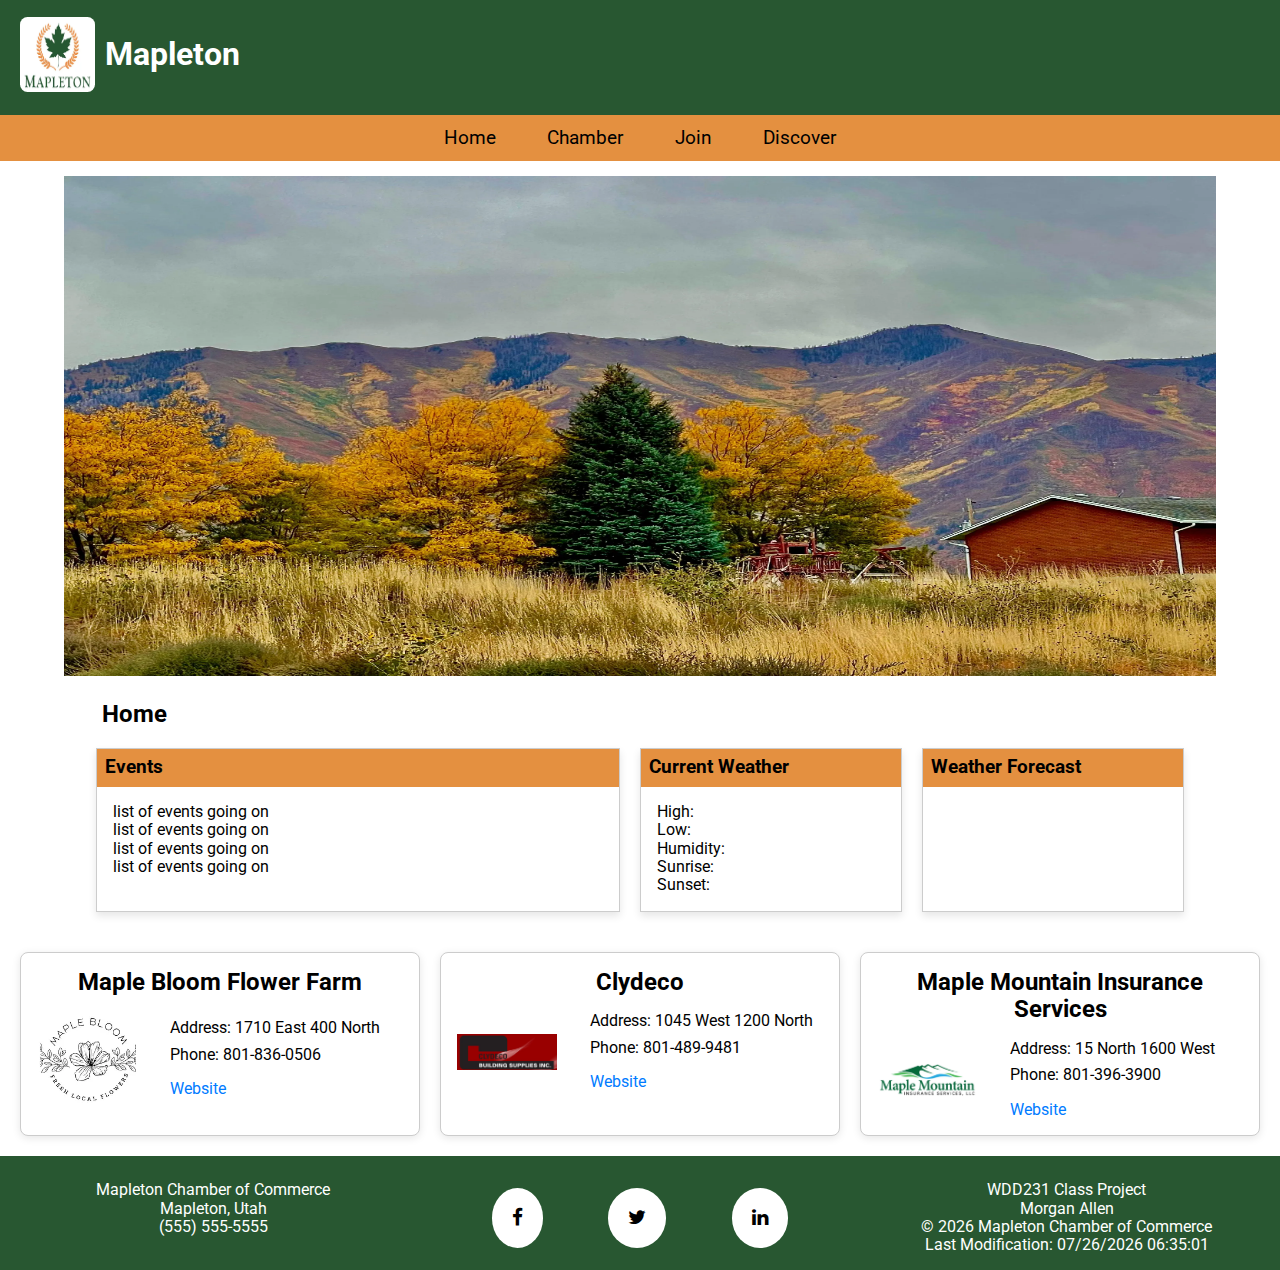
==== chamber/index.html @ 521429bc "current weather and member cards are done. Just need to fill the forecast card." ====
<!DOCTYPE html>
<html lang="en">
  <head>
    <meta charset="UTF-8">
    <meta name="viewport" content="width=device-width, initial-scale=1.0" />
    <meta name="author" content="Morgan Allen" />
    <title>Morgan Allen's WDD-231 Chamber Home Page</title>
    <meta
      name="description"
      content="Morgan Allen's Project Chamber Home Page for the WDD 231"
    />
    <meta
      property="og:title"
      content="Morgan Allen's WDD 231 Chamber Home Page"
    />
    <meta property="og:type" content="website" />
    <meta
      property="og:image"
      content="https://www.mapleton.org/Document_Center/Departments/Public%20Relations/Photo%20Contest/10.21_MelissaOtt.jpg"
    />
    <meta
      property="og:url"
      content="https://morganmallen.github.io/wdd231/chamber/"
    />
    <link rel="stylesheet" href="styles/normalize.css" />
    <link rel="stylesheet" href="styles/home.css" />
    <link rel="stylesheet" href="styles/home-mobile-view.css" />
    <link rel="preconnect" href="https://fonts.googleapis.com" />
    <link rel="preconnect" href="https://fonts.gstatic.com" crossorigin />
    <link
      href="https://fonts.googleapis.com/css2?family=Roboto&display=swap"
      rel="stylesheet"
    />
    <link rel="icon" href="../favicon.ico" />
    <link
      rel="stylesheet"
      href="https://cdnjs.cloudflare.com/ajax/libs/font-awesome/4.7.0/css/font-awesome.min.css"
    />
    <script src="scripts/home.js" defer></script>
  </head>
  <body>
    <header class="header">
      <div class="logo-title">
        <img src="./images/mapletonLogo.webp" alt="logo" class="logo" />
        <h1>Mapleton</h1>
      </div>
      <button id="menu-button"></button>
    </header>
    <nav id="animateMe">
      <ul class="menuLinks">
        <li><a href="index.html">Home</a></li>
        <li><a href="directory.html">Chamber</a></li>
        <li><a href="#">Join</a></li>
        <li><a href="#">Discover</a></li>
      </ul>
    </nav>
    <main>
      <section class="hero">
        <img src="./images/mapleton.webp" alt="mapleton" class="hero-img" />
      </section>
      <h2>Home</h2>
      <section class="events-weather-section">
        <div class="events">
          <h3>Events</h3>
          <p>list of events going on</p>
          <p>list of events going on</p>
          <p>list of events going on</p>
          <p>list of events going on</p>
        </div>
        <div class="weather">
          <h3>Current Weather</h3>
          <div class="weather-card-main">
            <figure>
              <img id="weather-icon" src="" alt="" />
            </figure>
            <div class="weather-card-info">
              <p><span id="current-temp"></span></p>
              <p><span id="weather-description"></span></p>
              <p>High: <span id="high"></span></p>
              <p>Low: <span id="low"></span></p>
              <p>Humidity: <span id="humidity"></span></p>
              <p>Sunrise: <span id="sunrise"></span></p>
              <p>Sunset: <span id="sunset"></span></p>
            </div>
          </div>
        </div>
        <div class="forecast">
          <h3>Weather Forecast</h3>
          <p><span id="today"></span></p>
          <p><span id="tomorrow"></span></p>
          <p><span id="twoDays"></span></p>
        </div>
      </section>
      <section id="cards-container"></section>
    </main>
    <footer class="footer">
      <div class="left-footer">
        <p>Mapleton Chamber of Commerce</p>
        <p>Mapleton, Utah</p>
        <p>(555) 555-5555</p>
      </div>
      <div class="social-icons">
        <a href="#" class="fa fa-facebook"></a>
        <a href="#" class="fa fa-twitter"></a>
        <a href="#" class="fa fa-linkedin"></a>
      </div>
      <div class="right-footer">
        <p>WDD231 Class Project</p>
        <p>Morgan Allen</p>
        <p>
          <span id="currentYear"></span>
        </p>
        <p id="lastModified"></p>
      </div>
    </footer>
  </body>
</html>
---- chamber/styles/home.css ----
* {
    margin: 0;
    padding: 0;
  }
  
  body {
    font-family: 'Roboto', sans-serif;
  }
  
  .header {
    display: flex;
    flex-direction: row;
    justify-content: space-between;
    padding-bottom: 20px;
    background-color: #285731;
    color: white;
  }
  
  .logo-title {
    display: flex;
    flex-direction: row;
    margin-left: 20px;
    align-items: center;
    margin-top: 15px;
  }
  
  .logo {
    height: 75px;
    width: 75px;
    margin-right: 10px;
    border-radius: 10%;
  }
  
  ul.menuLinks li a {
    display: flex;
    padding: 0.75rem 2vw;
    color: white;
    text-decoration: none;
  }
  
  #menu-button {
    display: none;
  }
  
  ul.menuLinks,
  ul.menuLinks.open {
    display: flex;
    justify-content: flex-end;
  }
  
  ul.menuLinks a:hover {
    font-size: large;
  }
  
  ul.menuLinks {
    list-style-type: none;
  }
  
  nav {
    display: flex;
    flex-direction: row;
    align-items: center;
    width: 30%;
    justify-content: space-evenly;
    font-size: larger;
    background-color: #e49040;
    color: black;
    width: 100%;
    margin-bottom: 15px;
  }
  
  nav a {
    text-decoration: none;
    color: black !important;
  }
  
  nav a:hover {
    text-decoration: underline;
    font-weight: bold;
  }
  
  .hero {
    display: flex;
    justify-content: center;
    margin-bottom: 25px;
  }
  
  .hero-img {
    width: 90%;
    height: 500px;
  }
  
  main h2 {
    margin-left: 102px;
  }
  
  .events-weather-section {
    display: grid;
    grid-template-columns: 2fr 1fr 1fr;
    gap: 20px;
    padding: 20px;
    width: 85%;
    margin: 0 auto;
  }
  
  .events,
  .weather,
  .forecast {
    border: 1px solid #ccc;
    padding: 16px;
    background-color: white;
    box-shadow: 0 4px 8px rgba(0, 0, 0, 0.1);
    position: relative;
  }
  
  .events h3,
  .weather h3,
  .forecast h3 {
    background-color: #e49040;
    color: black;
    padding: 8px;
    margin: -16px -16px 16px -16px;
    box-sizing: border-box;
    width: calc(100% + 32px);
  }

  .weather-card-main {
    display: flex;
  }

  #cards-container {
    display: grid;
    grid-template-columns: repeat(3, 1fr); /* 3 columns */
    gap: 20px; /* Space between the cards */
    padding: 20px;
  }
  
  .card {
    border: 1px solid #ccc;
    padding: 16px;
    border-radius: 8px;
    background-color: #fff;
    box-shadow: 0 2px 8px rgba(0, 0, 0, 0.1);
  }
  
  .card-header {
    text-align: center;
    margin-bottom: 16px;
  }
  
  .card-header h2 {
    font-size: 1.5rem;
    margin: 0;
  }
  
  .card-body {
    display: flex;
    align-items: center;
  }
  
  .card-picture {
    flex: 1;
  }
  
  .card-picture img {
    display: block;
    max-width: 100%;
    height: auto;
  }
  
  .card-info {
    flex: 2;
    padding-left: 16px;
  }
  
  .card-info p {
    margin: 0;
    margin-bottom: 8px;
  }
  
  .card-info a {
    display: inline-block;
    margin-top: 8px;
    color: #007bff;
    text-decoration: none;
  }
  
  .card-info a:hover {
    text-decoration: underline;
  }
    
  
  .footer {
    display: grid;
    grid-template-columns: 1fr 1fr 1fr;
    width: 100%;
    padding-top: 25px;
    padding-bottom: 15px;
    justify-content: center;
    background-color: #285731;
    color: white;
  }
  
  .left-footer {
    text-align: center;
  }
  
  .social-icons {
    text-align: center;
    display: flex;
    justify-content: space-evenly;
    align-items: center;
    font-size: larger;
  }
  
  .right-footer {
    text-align: center;
  }
  
  .fa {
    padding: 20px;
    font-size: 30px;
    text-align: center;
    text-decoration: none;
    border-radius: 50%;
    color: black;
    background-color: white;
  }
---- chamber/styles/home-mobile-view.css ----
@media screen and (max-width: 500px) {
    header {
      display: grid;
      grid-template-columns: 44px auto 44px;
      align-items: end;
      align-items: center;
    }
  
    nav {
      background-color: #285731;
      margin-bottom: 0;
    }
  
    nav a {
      color: white !important;
    }
  
    nav.open ul.menuLinks {
      display: block;
    }
  
    #menu-button::before {
      content: "☰";
    }
  
    #menu-button {
      font-size: 3rem;
      background: none;
      border: none;
      color: white;
      cursor: pointer;
      width: 100%;
      text-align: right;
      padding: 0.25rem 2vw;
      display: block;
    }
  
    ul.menuLinks li a {
      display: block;
      padding: 0.75rem 2vw;
      color: white;
      text-decoration: none;
      background-color: #285731;
    }
  
    ul.menuLinks {
      max-height: 0;
      overflow: hidden;
      opacity: 0;
      transition: max-height 0.5s ease, opacity 0.5s ease;
    }
  
    nav.open ul.menuLinks {
      max-height: 500px;
      opacity: 1;
    }
  
    #menu-button.open::before {
      content: "x";
    }
  
    ul.open.menuLinks {
      display: block;
    }
  
    .hero-img {
      width: 100%;
      height: 300px;
    }
  
    main h2 {
      margin-left: 0px;
      text-align: center;
    }

    .events-weather-section {
      grid-template-columns: 1fr;
    }

    .weather-card-main {
      display: flex;
    }

    .weather-card-info {
      display: flex;
      flex-direction: column;
    }
  
  
    #cards-container {
      grid-template-columns: 1fr;
    }
  
  
    .footer {
      display: flex;
      flex-direction: column;
      gap: 10px;
    }
  }
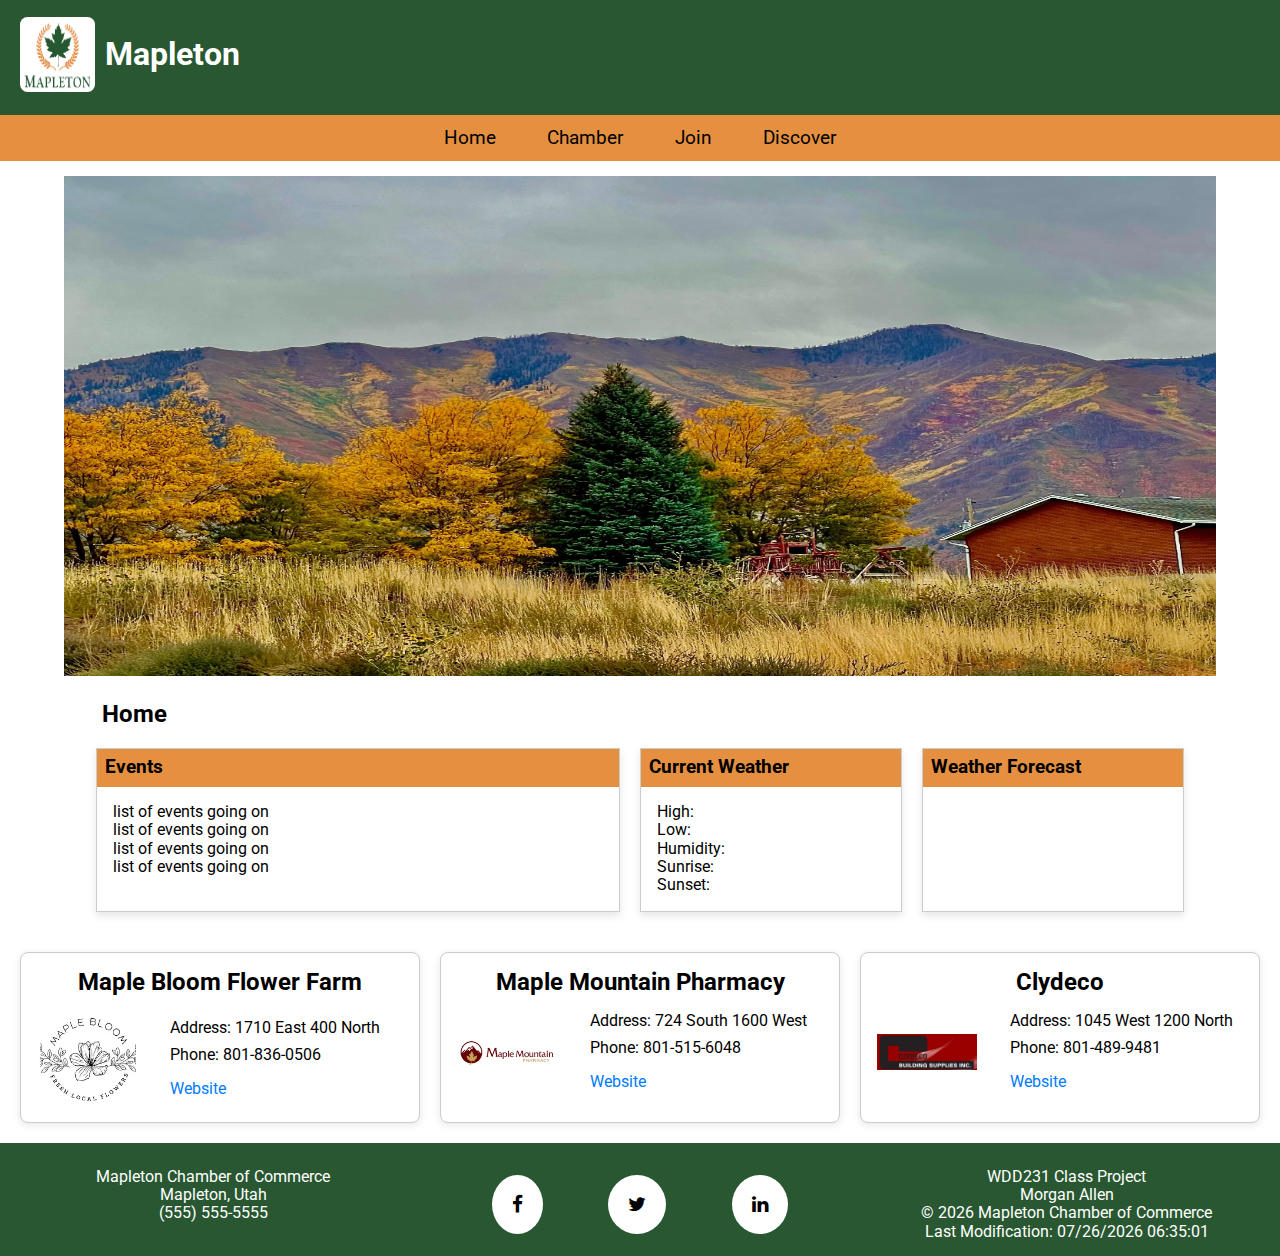
==== commit 0e07f409: "fixed html image error" ====
--- a/chamber/index.html
+++ b/chamber/index.html
@@ -71,7 +71,7 @@
           <h3>Current Weather</h3>
           <div class="weather-card-main">
             <figure>
-              <img id="weather-icon" src="" alt="" />
+              <img id="weather-icon" />
             </figure>
             <div class="weather-card-info">
               <p><span id="current-temp"></span></p>
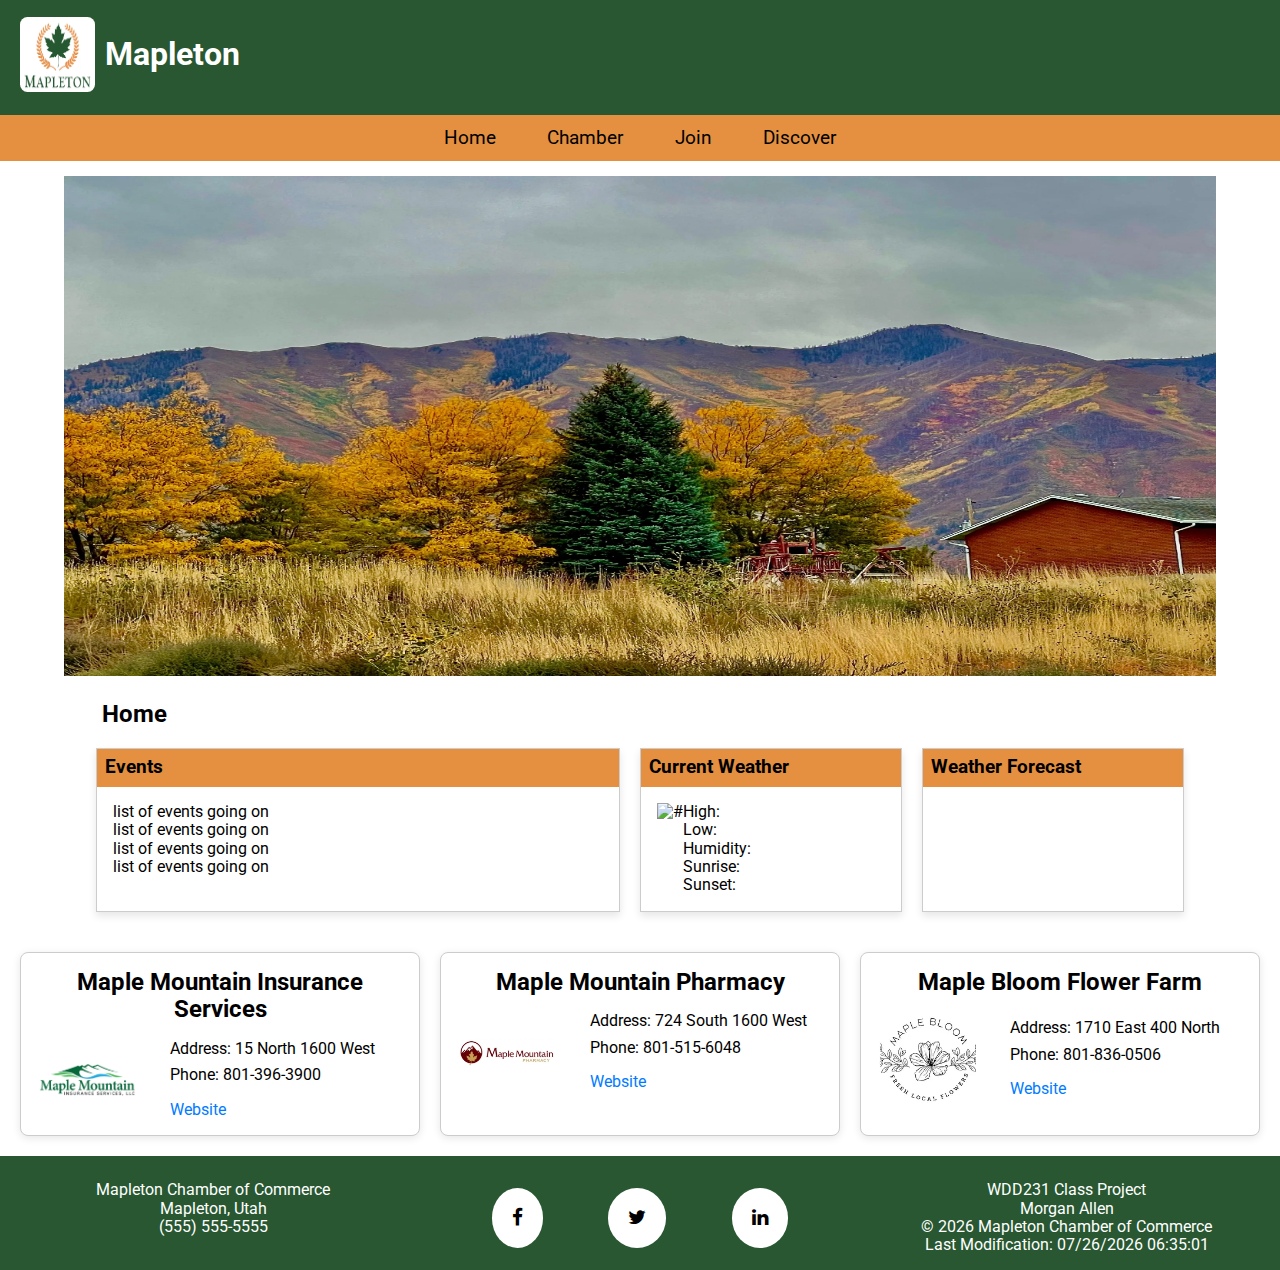
==== commit 402e6e61: "fixed html issue" ====
--- a/chamber/index.html
+++ b/chamber/index.html
@@ -71,7 +71,7 @@
           <h3>Current Weather</h3>
           <div class="weather-card-main">
             <figure>
-              <img id="weather-icon" />
+              <img id="weather-icon" src="#" alt="#" />
             </figure>
             <div class="weather-card-info">
               <p><span id="current-temp"></span></p>
@@ -86,9 +86,9 @@
         </div>
         <div class="forecast">
           <h3>Weather Forecast</h3>
-          <p><span id="today"></span></p>
-          <p><span id="tomorrow"></span></p>
-          <p><span id="twoDays"></span></p>
+          <p id="today"></p>
+          <p id="tomorrow"></p>
+          <p id="dayAfter"></p>
         </div>
       </section>
       <section id="cards-container"></section>
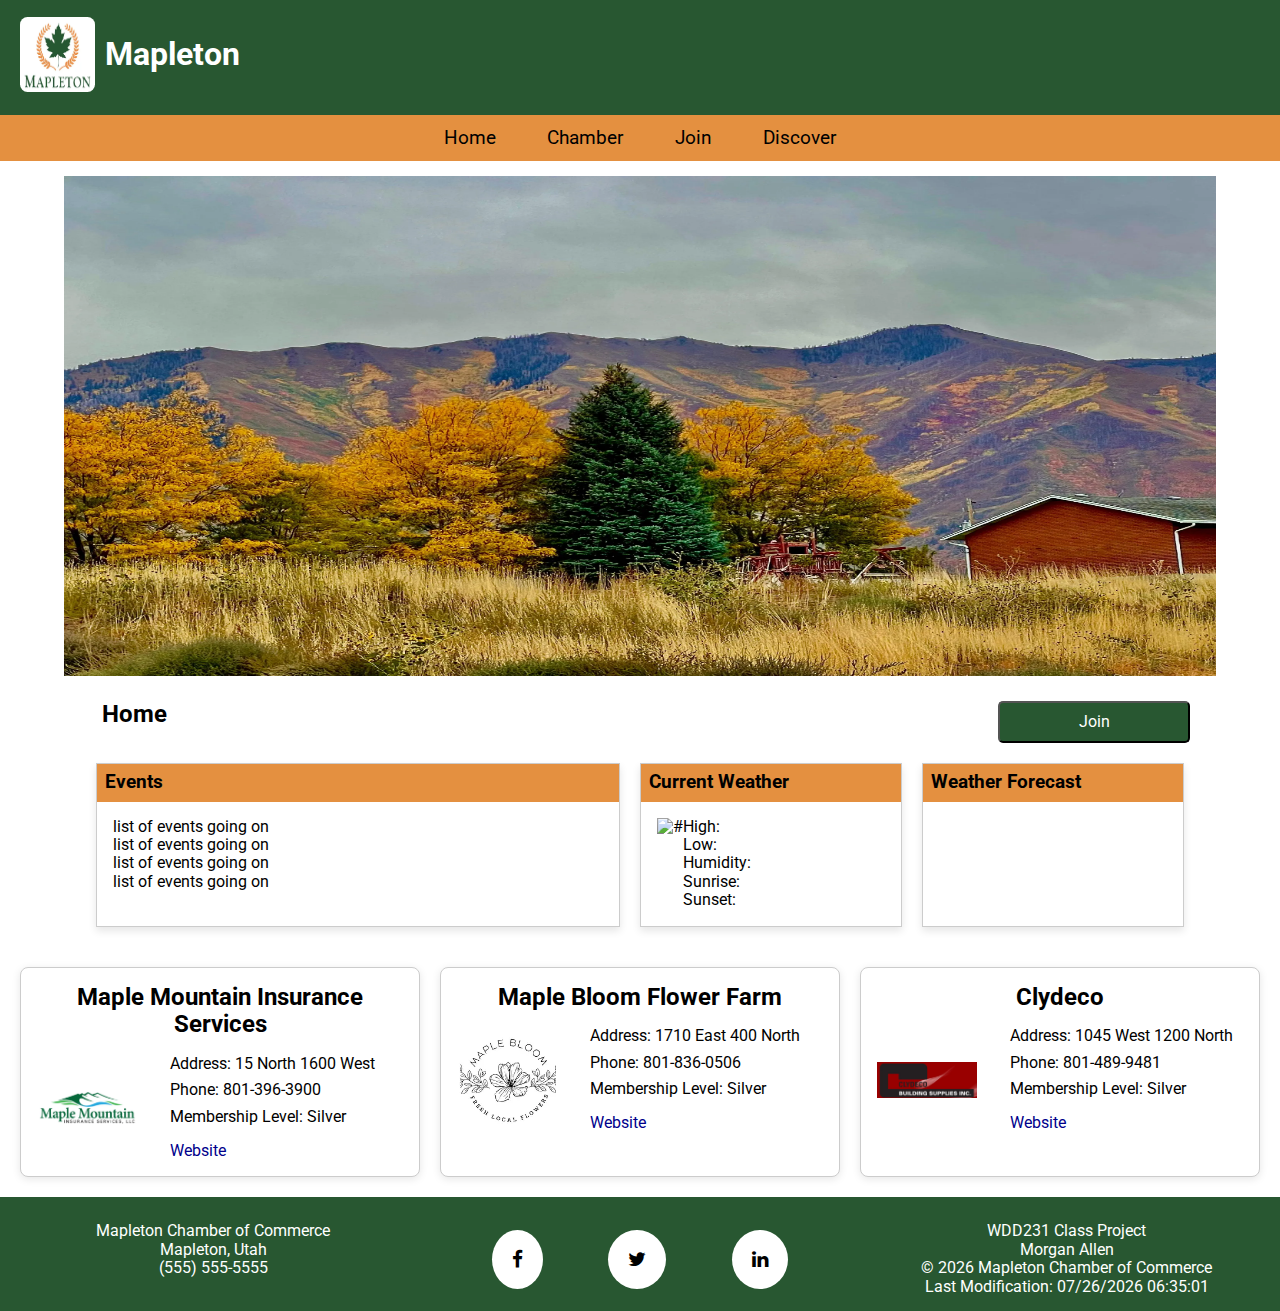
==== commit f9d2b97d: "added membership level and added cta button" ====
--- a/chamber/index.html
+++ b/chamber/index.html
@@ -1,7 +1,7 @@
 <!DOCTYPE html>
 <html lang="en">
   <head>
-    <meta charset="UTF-8">
+    <meta charset="UTF-8" />
     <meta name="viewport" content="width=device-width, initial-scale=1.0" />
     <meta name="author" content="Morgan Allen" />
     <title>Morgan Allen's WDD-231 Chamber Home Page</title>
@@ -58,7 +58,10 @@
       <section class="hero">
         <img src="./images/mapleton.webp" alt="mapleton" class="hero-img" />
       </section>
-      <h2>Home</h2>
+      <div class="home-and-button">
+        <button class="cta-button">Join</button>
+        <h2>Home</h2>
+      </div>
       <section class="events-weather-section">
         <div class="events">
           <h3>Events</h3>
--- a/chamber/styles/home.css
+++ b/chamber/styles/home.css
@@ -88,6 +88,21 @@
   .hero-img {
     width: 90%;
     height: 500px;
+  }
+
+  .cta-button {
+    background-color: #285731;
+    color: white;
+    border-radius: 5px;
+    padding: 10px;
+    width: 15%;
+    margin-right:90px;
+  }
+
+  .home-and-button {
+    display: flex;
+    flex-direction: row-reverse;
+    justify-content: space-between;
   }
   
   main h2 {
@@ -130,8 +145,8 @@
 
   #cards-container {
     display: grid;
-    grid-template-columns: repeat(3, 1fr); /* 3 columns */
-    gap: 20px; /* Space between the cards */
+    grid-template-columns: repeat(3, 1fr);
+    gap: 20px;
     padding: 20px;
   }
   
@@ -181,7 +196,7 @@
   .card-info a {
     display: inline-block;
     margin-top: 8px;
-    color: #007bff;
+    color: darkblue;
     text-decoration: none;
   }
   
--- a/chamber/styles/home-mobile-view.css
+++ b/chamber/styles/home-mobile-view.css
@@ -67,10 +67,20 @@
       width: 100%;
       height: 300px;
     }
+    
+    .home-and-button {
+      display: flex;
+      flex-direction: column;
+    }
+
+    .cta-button {
+      margin: 0 auto;
+    }
   
     main h2 {
       margin-left: 0px;
       text-align: center;
+      margin-top: 20px;
     }
 
     .events-weather-section {
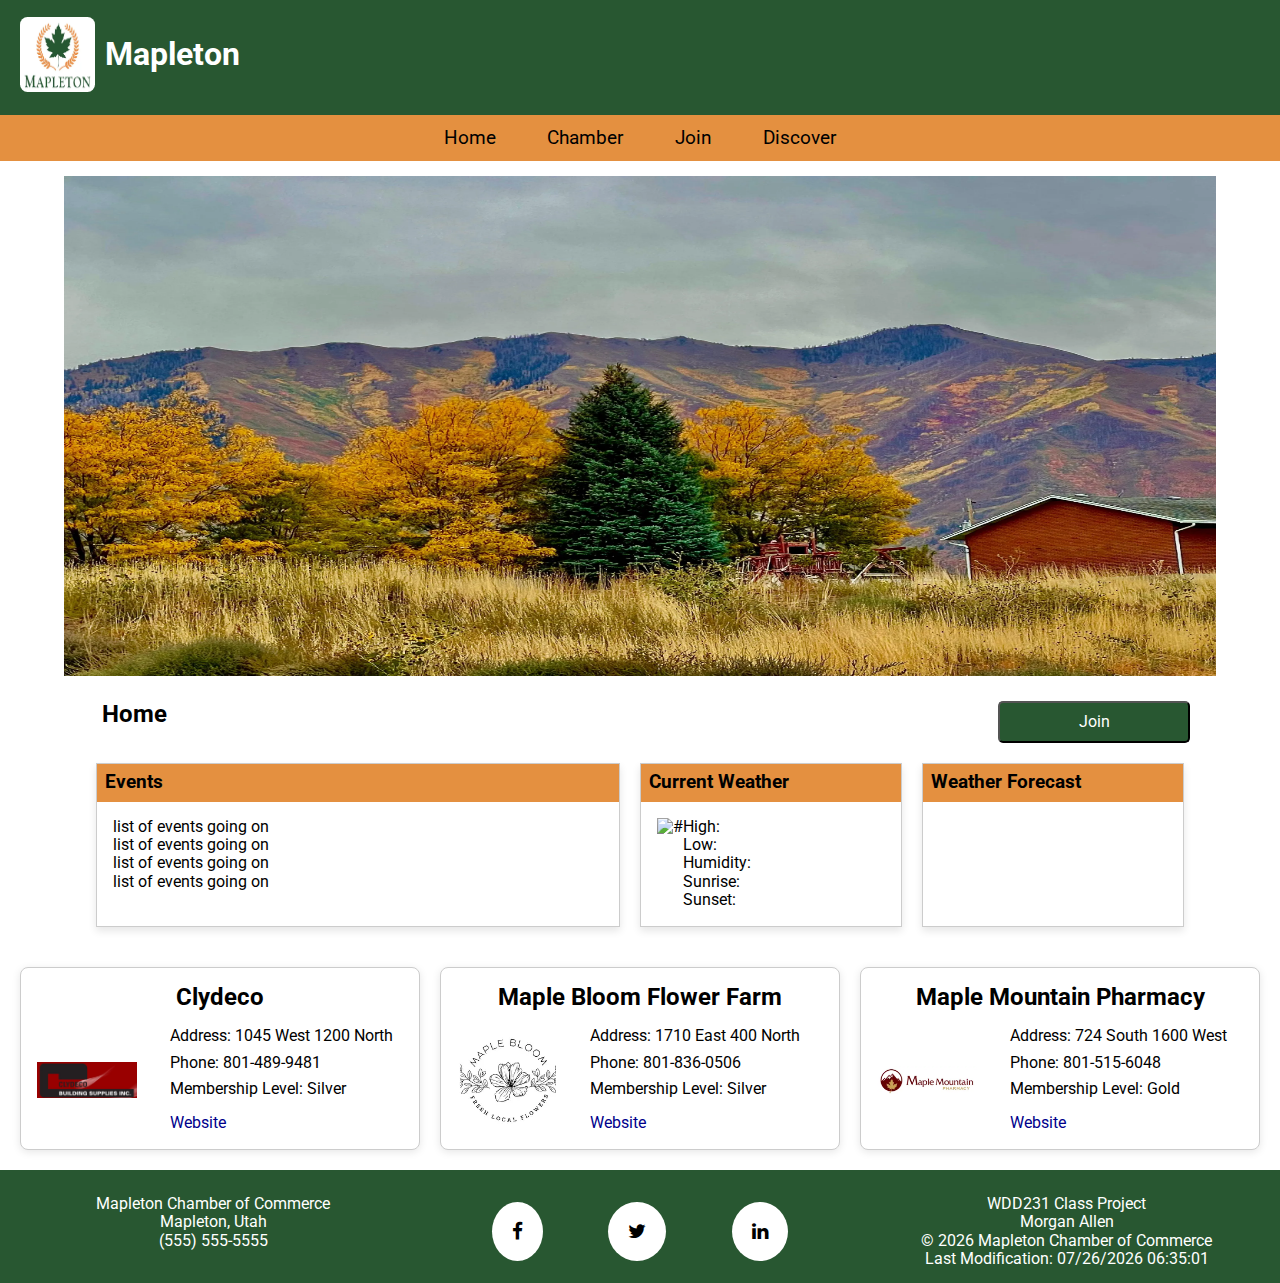
==== commit b907e734: "fixed html head" ====
--- a/chamber/index.html
+++ b/chamber/index.html
@@ -1,7 +1,7 @@
 <!DOCTYPE html>
 <html lang="en">
   <head>
-    <meta charset="UTF-8" />
+    <meta charset="UTF-8">
     <meta name="viewport" content="width=device-width, initial-scale=1.0" />
     <meta name="author" content="Morgan Allen" />
     <title>Morgan Allen's WDD-231 Chamber Home Page</title>
@@ -50,8 +50,8 @@
       <ul class="menuLinks">
         <li><a href="index.html">Home</a></li>
         <li><a href="directory.html">Chamber</a></li>
-        <li><a href="#">Join</a></li>
-        <li><a href="#">Discover</a></li>
+        <li><a href="##">Join</a></li>
+        <li><a href="##">Discover</a></li>
       </ul>
     </nav>
     <main>
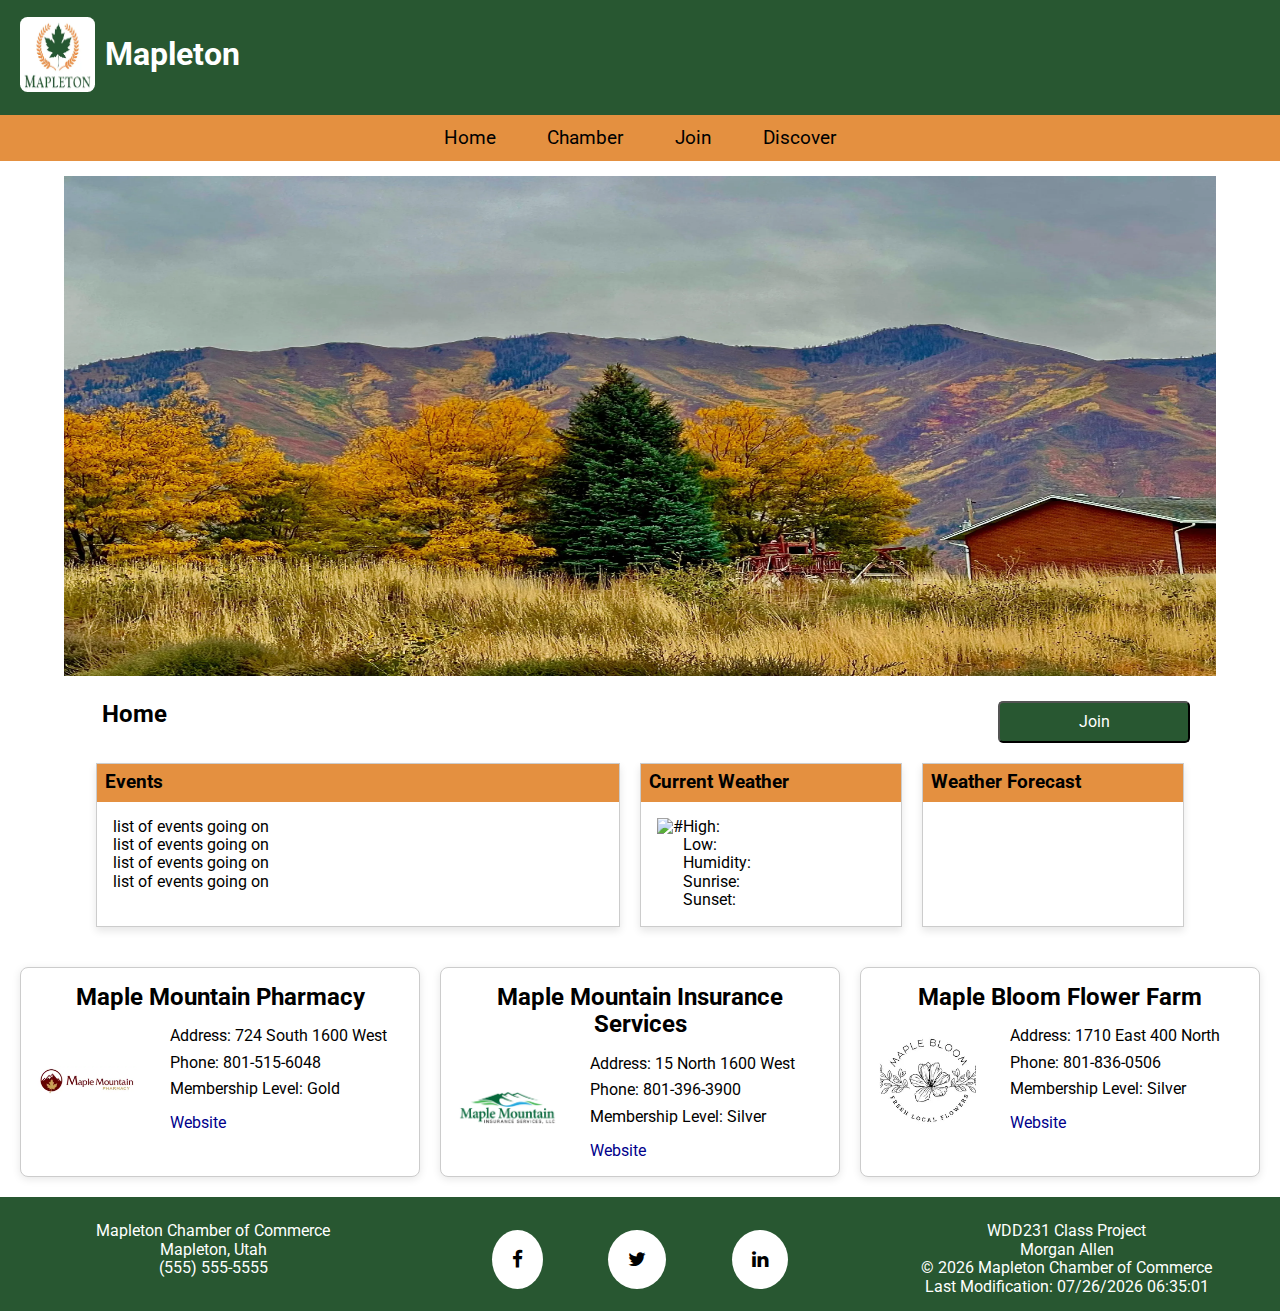
==== commit 370642d3: "html fix" ====
--- a/chamber/index.html
+++ b/chamber/index.html
@@ -50,8 +50,8 @@
       <ul class="menuLinks">
         <li><a href="index.html">Home</a></li>
         <li><a href="directory.html">Chamber</a></li>
-        <li><a href="##">Join</a></li>
-        <li><a href="##">Discover</a></li>
+        <li><a href="#">Join</a></li>
+        <li><a href="#">Discover</a></li>
       </ul>
     </nav>
     <main>
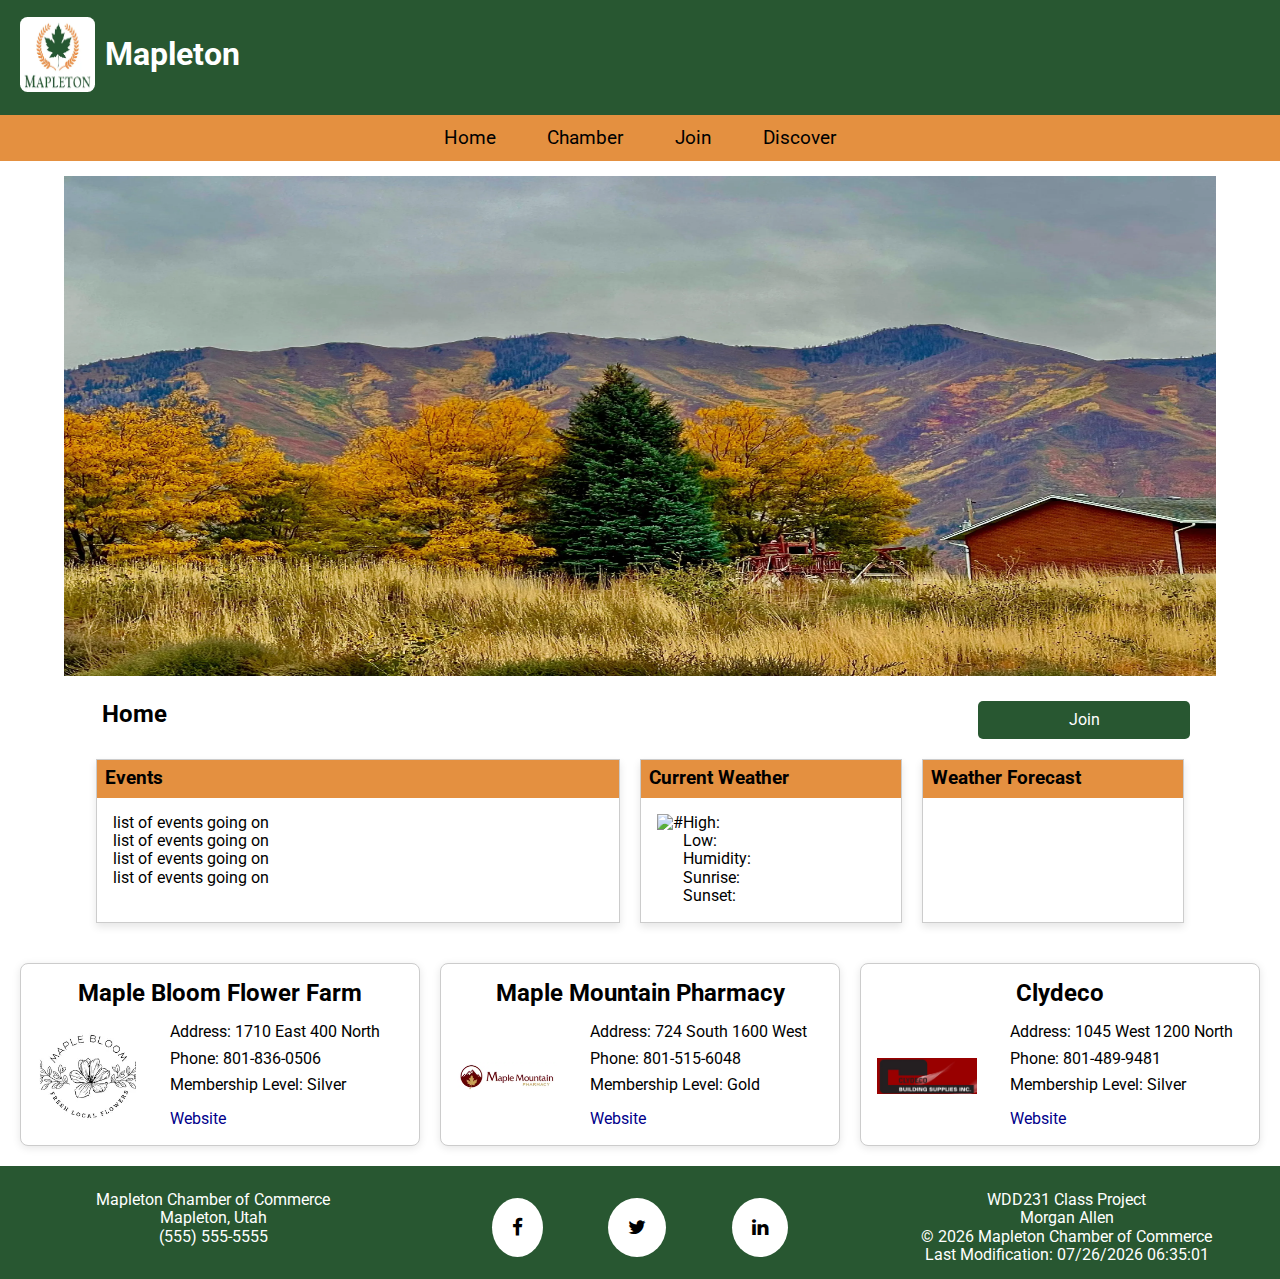
==== commit 75b5a03d: "complete" ====
--- a/chamber/index.html
+++ b/chamber/index.html
@@ -1,7 +1,7 @@
 <!DOCTYPE html>
 <html lang="en">
   <head>
-    <meta charset="UTF-8">
+    <meta charset="UTF-8" />
     <meta name="viewport" content="width=device-width, initial-scale=1.0" />
     <meta name="author" content="Morgan Allen" />
     <title>Morgan Allen's WDD-231 Chamber Home Page</title>
@@ -50,8 +50,8 @@
       <ul class="menuLinks">
         <li><a href="index.html">Home</a></li>
         <li><a href="directory.html">Chamber</a></li>
-        <li><a href="#">Join</a></li>
-        <li><a href="#">Discover</a></li>
+        <li><a href="join.html">Join</a></li>
+        <li><a href="discover.html">Discover</a></li>
       </ul>
     </nav>
     <main>
@@ -59,7 +59,7 @@
         <img src="./images/mapleton.webp" alt="mapleton" class="hero-img" />
       </section>
       <div class="home-and-button">
-        <button class="cta-button">Join</button>
+        <a href="join.html" class="cta-button">Join</a>
         <h2>Home</h2>
       </div>
       <section class="events-weather-section">
--- a/chamber/styles/home.css
+++ b/chamber/styles/home.css
@@ -91,13 +91,22 @@
   }
 
   .cta-button {
+    display: inline-block;
+    text-align: center;
     background-color: #285731;
     color: white;
     border-radius: 5px;
     padding: 10px;
     width: 15%;
-    margin-right:90px;
-  }
+    margin-right: 90px;
+    text-decoration: none;
+    font-size: 16px;
+  }
+  
+  .cta-button:hover {
+    background-color: #1e4425;
+  }
+  
 
   .home-and-button {
     display: flex;
